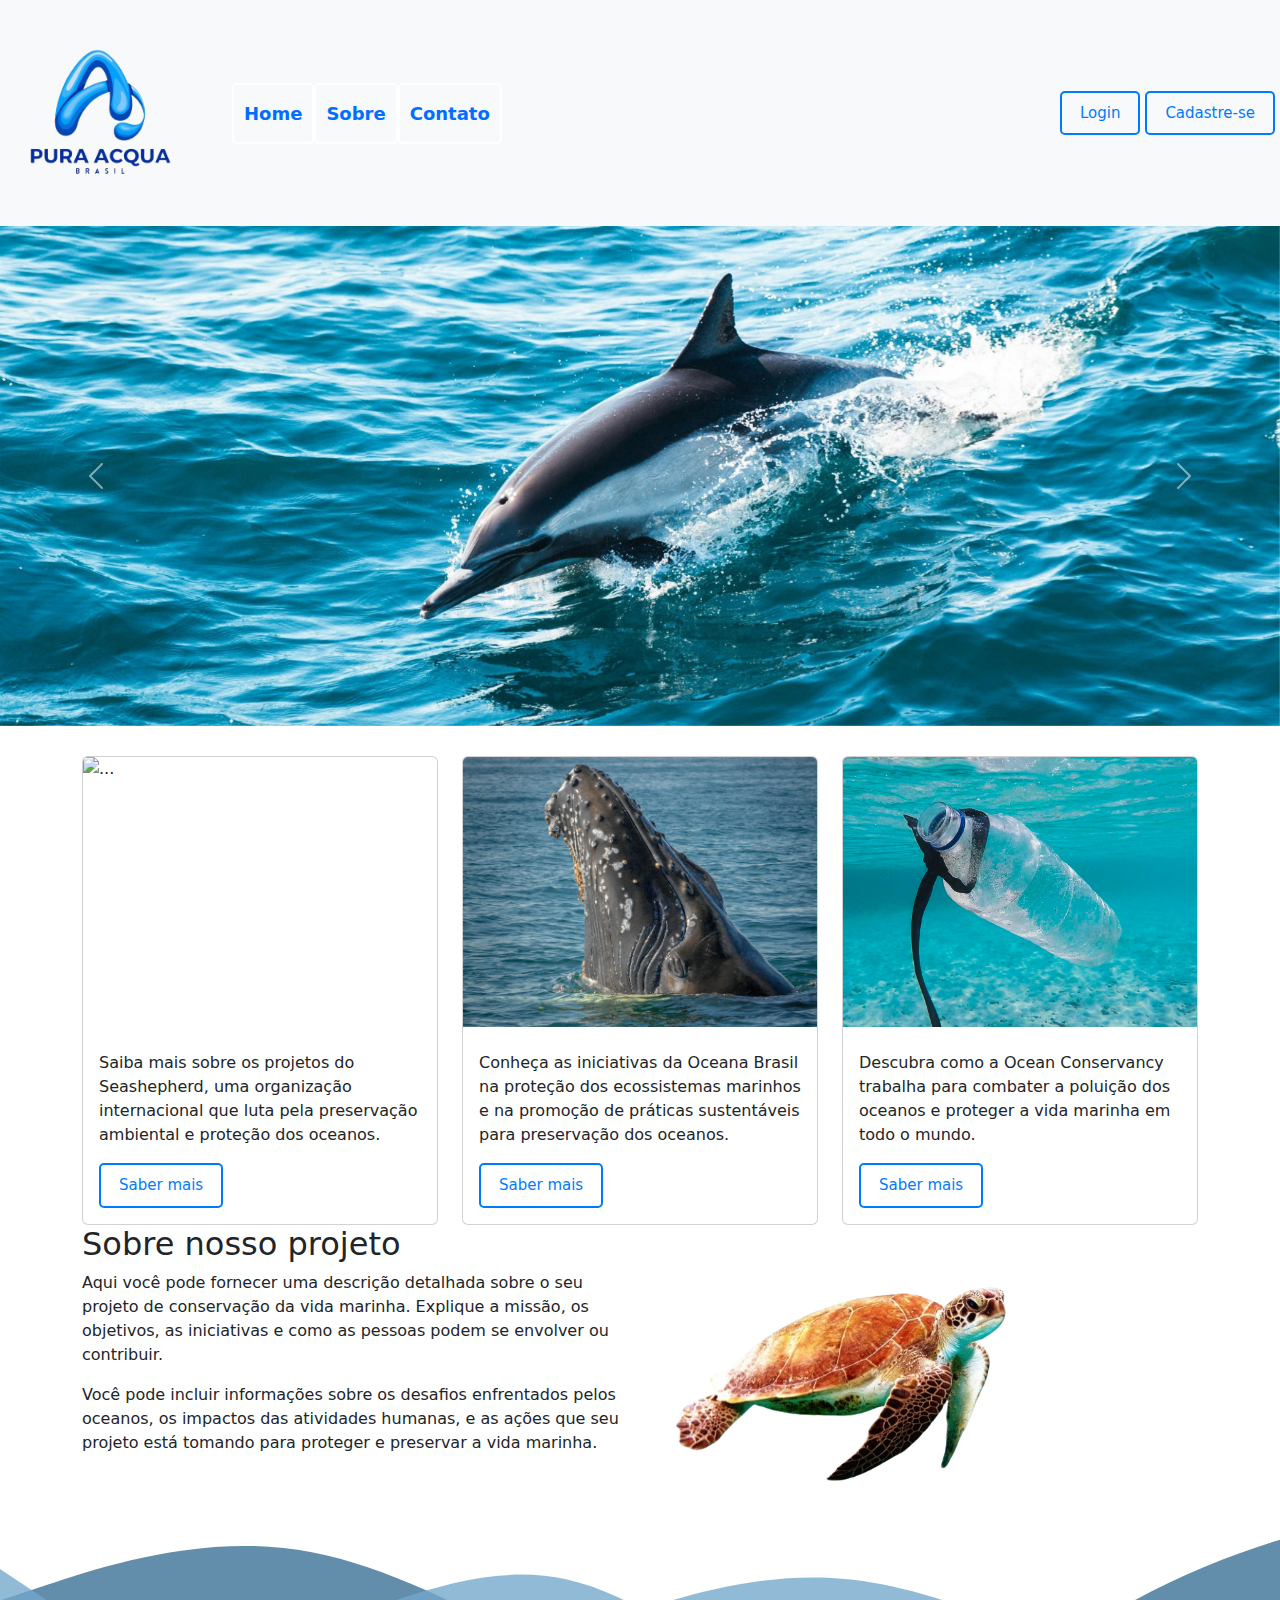
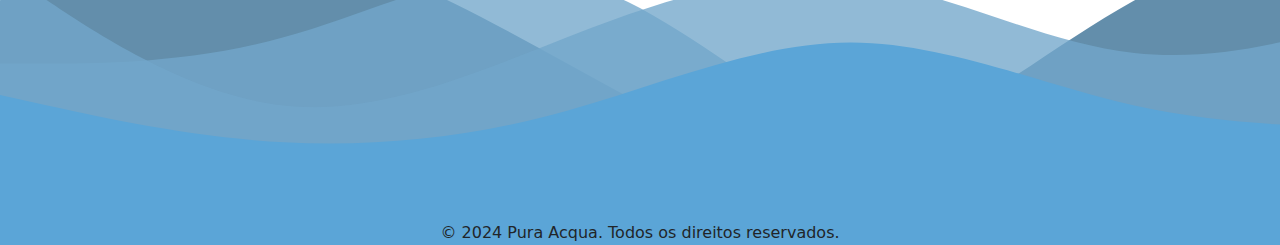
==== Projeto PII/index.html @ 1fbba8b4 "Add files via upload" ====
<!DOCTYPE html>
<html lang="pt-br">

<head>
    <meta charset="UTF-8">
    <meta name="viewport" content="width=device-width, initial-scale=1.0">
    <title>Pura Acqua Brasil</title>
    <link href="https://cdn.jsdelivr.net/npm/bootstrap@5.3.3/dist/css/bootstrap.min.css" rel="stylesheet"
        integrity="sha384-QWTKZyjpPEjISv5WaRU9OFeRpok6YctnYmDr5pNlyT2bRjXh0JMhjY6hW+ALEwIH" crossorigin="anonymous">
    <link rel="stylesheet" href="style.css">

</head>


<body>
    <!--Início Navegação-->
    <div id="nav">
        <header>
            <nav class="navbar navbar-expand-lg bg-body-tertiary">
                <div class="container-fluid">
                    <a class="navbar-brand" href="#">
                        <img src="Pictures/PURA_ACQUA-removebg-preview.png" alt="Logotipo do Pura Acqua"
                            style="max-width: 200px; height: auto;">
                    </a>
                    <a class="navbar-brand" href="#"></a>
                    <button class="navbar-toggler" type="button" data-bs-toggle="collapse"
                        data-bs-target="#navbarSupportedContent" aria-controls="navbarSupportedContent"
                        aria-expanded="false" aria-label="Toggle navigation">
                        <span class="navbar-toggler-icon"></span>
                    </button>
                    <div class="collapse navbar-collapse" id="navbarSupportedContent">
                        <ul class="navbar-nav me-auto mb- mb-lg-0">
                            <li class="nav-item">
                                <a class="nav-link Home" aria-current="page" href="#Home">Home</a>
                            </li>
                            <li class="nav-item">
                                <a class="nav-link sobre" href="#sobre">Sobre</a>

                            </li>
                            <li class="nav-item">
                                <a class="nav-link contato" href="#contato">Contato</a>
                            </li>
                        </ul>
                        <!--Botões de Login e Cadastro-->
                        <form class="d-flex" role="search">
                            <button class="btn btn-outline-success" type="button"
                                onclick="window.location.href='login.html'">Login</button>

                            <button class="btn btn-outline-success" type="button"
                                onclick="window.location.href='cadastro.html'">Cadastre-se</button>
                        </form>
                    </div>
                </div>
            </nav>
        </header>
    </div>

    </div>
    <!--Fim Navegação-->
    <div id="main">
        <main>
            <section id="carouselExampleFade" class="carousel slide carousel-fade">
                <div class="carousel-inner">
                    <div class="carousel-item active">
                        <img src="Pictures/golfinho.jpg" class="d-block w-100" alt="Imagem com barco no Oceano">
                    </div>
                    <div class="carousel-item">
                        <img src="Pictures/cauda baleia.jpg" class="d-block w-100"
                            alt="Pintura, tons de azul">
                    </div>
                    <div class="carousel-item">
                        <img src="Pictures/Blue.Ocean.jpeg" class="d-block w-100" alt="...">
                    </div>
                    <div class="carousel-item">
                        <img src="Pictures/tartaruga filhote.jpg" class="d-block w-100" alt="...">
                </div>
                <button class="carousel-control-prev" type="button" data-bs-target="#carouselExampleFade"
                    data-bs-slide="prev">
                    <span class="carousel-control-prev-icon" aria-hidden="true"></span>
                    <span class="visually-hidden">Previous</span>
                </button>
                <button class="carousel-control-next" type="button" data-bs-target="#carouselExampleFade"
                    data-bs-slide="next">
                    <span class="carousel-control-next-icon" aria-hidden="true"></span>
                    <span class="visually-hidden">Next</span>
                </button>
            </section>
           
        </main>
    </div>

    <section class="card-section">
        <div class="container">
            <div class="row">
                <div class="col-sm-12 col-md-4 card-conteudo" id="conteudo1">
                    <div class="card">
                        <img src="Pictures/exterior-portrait-kids-world-environment-day.jpg" class="card-img-top"
                            alt="...">
                        <div class="card-body">
                            <h5 class="card-title"></h5>
                            <p class="card-text">Saiba mais sobre os projetos do Seashepherd, uma organização
                                internacional que luta pela preservação ambiental e proteção dos oceanos.</p>
                            <a href="https://seashepherd.org.br/" class="btn btn-primary">Saber mais</a>
                        </div>
                    </div>
                </div>
                <div class="col-sm-12 col-md-4 card-conteudo" id="conteudo2">
                    <div class="card">
                        <img src="Pictures/baleia.jpg" class="card-img-top"
                            alt="...">
                        <div class="card-body">
                            <h5 class="card-title"></h5>
                            <p class="card-text">Conheça as iniciativas da Oceana Brasil na proteção dos ecossistemas
                                marinhos e na promoção de práticas sustentáveis para preservação dos oceanos.</p>
                            <a href="https://brasil.oceana.org/o-que-nos-fazemos/" class="btn btn-primary">Saber mais</a>
                        </div>
                    </div>
                </div>

                <div class="col-sm-12 col-md-4 card-conteudo" id="conteudo3">
                    <div class="card">
                        <img src="Pictures/garrafa pet.jpg" class="card-img-top"
                            alt="...">
                        <div class="card-body">
                            <h5 class="card-title"></h5>
                            <p class="card-text">Descubra como a Ocean Conservancy trabalha para combater a poluição dos
                                oceanos e proteger a vida marinha em todo o mundo.</p>
                            <a href="https://www.oceanconservancy.org/" class="btn btn-primary">Saber mais</a>
                        </div>
                    </div>
                </div>
            </div>
        </div>
    </section>


    <section id="sobre">
        <div class="container">
            <div class="row">
                
                <div class="col-md-6">
                    <h2>Sobre nosso projeto</h2>
                    <p>Aqui você pode fornecer uma descrição detalhada sobre o seu projeto de conservação da vida
                        marinha. Explique a missão, os objetivos, as iniciativas e como as pessoas podem se envolver ou
                        contribuir.</p>
                    <p>Você pode incluir informações sobre os desafios enfrentados pelos oceanos, os impactos das
                        atividades humanas, e as ações que seu projeto está tomando para proteger e preservar a vida
                        marinha.</p>
                </div>
                <div class="col-md-6">
                    <!-- Aqui você pode adicionar imagens ou outros elementos relacionados ao seu projeto -->
                    <img id="tartaruga" src="Pictures/tartaruga_imagem-removebg-preview.png" alt="Tartaruga de Pente">
                </div>
            </div>
        </div>
    </section>

    <!--<li><a href="https://www.greenpeace.org/brasil/">Greenpeace Brasil</a></li>
        <li><a href="https://www.wwf.org.br/">WWF Brasil</a></li>
        <li><a href="https://www.oceanconservancy.org/">Ocean Conservancy</a></li>
        </ul>
        <p>Visite os sites dessas organizações para aprender mais sobre seus esforços e descobrir como você pode se
            envolver e ajudar.</p>
        </section>
    </div>-->

    <!--footer-->
    <footer>
        <div>
            <svg class="waves" xmlns="http://www.w3.org/2000/svg" viewBox="0 0 1300 320">
                <path class="wave-1" fill="#145581a9" fill-opacity="1"
                    d="M0,96L48,80C96,64,192,32,288,42.7C384,53,480,107,576,160C672,213,768,267,864,250.7C960,235,1056,149,1152,96C1248,43,1344,21,1392,10.7L1440,0L1440,320L1392,320C1344,320,1248,320,1152,320C1056,320,960,320,864,320C768,320,672,320,576,320C480,320,384,320,288,320C192,320,96,320,48,320L0,320Z">
                </path>
                <path class="wave-2" fill="#72a7cac7" fill-opacity="1"
                    d="M0,160L48,160C96,160,192,160,288,133.3C384,107,480,53,576,74.7C672,96,768,192,864,234.7C960,277,1056,267,1152,250.7C1248,235,1344,213,1392,202.7L1440,192L1440,320L1392,320C1344,320,1248,320,1152,320C1056,320,960,320,864,320C768,320,672,320,576,320C480,320,384,320,288,320C192,320,96,320,48,320L0,320Z">
                </path>
                <path class="wave-3" fill="#72a7cac7" fill-opacity="1"
                    d="M0,64L48,96C96,128,192,192,288,202.7C384,213,480,171,576,133.3C672,96,768,64,864,74.7C960,85,1056,139,1152,149.3C1248,160,1344,128,1392,112L1440,96L1440,320L1392,320C1344,320,1248,320,1152,320C1056,320,960,320,864,320C768,320,672,320,576,320C480,320,384,320,288,320C192,320,96,320,48,320L0,320Z">
                </path>
                <path class="wave-4" fill="#5BA5D7"
                    d="M0,192L48,202.7C96,213,192,235,288,240C384,245,480,235,576,208C672,181,768,139,864,138.7C960,139,1056,181,1152,202.7C1248,224,1344,224,1392,224L1440,224L1440,320L1392,320C1344,320,1248,320,1152,320C1056,320,960,320,864,320C768,320,672,320,576,320C480,320,384,320,288,320C192,320,96,320,48,320L0,320Z">
                </path>
            </svg>
        </div>
        <div class="copyright">
            <p>&copy; 2024 Pura Acqua. Todos os direitos reservados.</p>
        </div>
    </footer>

    <!--Scriptbootstrap-->
    <script src="https://cdn.jsdelivr.net/npm/bootstrap@5.3.3/dist/js/bootstrap.bundle.min.js"
        integrity="sha384-YvpcrYf0tY3lHB60NNkmXc5s9fDVZLESaAA55NDzOxhy9GkcIdslK1eN7N6jIeHz"
        crossorigin="anonymous"></script>
    <script src="script.js"></script>

</body>

</html>
---- Projeto PII/style.css ----
.carousel-item img {
    width: 100%;
    height: 100%;
    object-fit: cover;
    transition: opacity 1s ease; /* Adiciona uma transição de opacidade */
}

.carousel-item {
    position: absolute;
    top: 0;
    left: 0;
    right: 0;
    bottom: 0;
    opacity: 0;
    transition: opacity 1s ease;
}

.carousel {
    position: relative;
    width: 100%;
    height: 500px; /* Altura desejada para o carrossel */
    overflow: hidden;
}

.carousel-inner {
    position: relative;
    width: 100%;
    height: 100%;
    overflow: hidden;
}

.carousel-item img {
    width: 100%;
    height: 100%;
    object-fit: cover;
    transition: opacity 1s ease; /* Adiciona uma transição de opacidade */
}

.carousel-item img.active {
    opacity: 1; /* Garante que a imagem ativa seja totalmente visível */
}


.carousel-item img {
    max-width: 100%; /* Define a largura máxima da imagem */
    height: auto; /* Mantém a proporção da imagem */
    object-fit: cover; /* Redimensiona a imagem para cobrir completamente o espaço sem distorcer */
    width: 100%;
    height: 500px; /* Altura desejada para as imagens */
}

.card-img-top {
    height: 270px; /* Defina a altura desejada para todas as imagens do card */
    object-fit: cover; /* Redimensiona a imagem para cobrir completamente o espaço sem distorcer */
}

.container {
    display: grid;
}

.card-conteudo{
    padding-top: 30px;
}

.conteudo {
    width: 90%;
    padding-top: 10%;
}

.container-fluid {
    padding: 0;
}


footer {
    position: relative;
}

.waves{
    border: none;
    bottom: 0;
    left: 0;
    right: 0;
}

.wave-1{
    animation: moveWave1 3s ease-in-out  infinite alternate;
}

@keyframes moveWave1{
    from{
        transform: translatex(-30px);
    }
}
.wave-2{
    animation: moveWave2 3s 1.2s ease-in-out  infinite alternate;
}

@keyframes moveWave2{
    from{
        transform: translatex(-20px);
    }
}

.wave-3{
    animation: moveWave3 3s ease-in-out  infinite alternate;
}

@keyframes moveWave3{
    from{
        transform: translatex(-15px);
    }
}


.copyright{
   background-color: #5BA5D7;
   border: none;
   text-align: center;
}


.copyright p{
    margin: 0;

}

/* Estilo dos botões (Saber Main, Login e Cadastro) */
.btn {
    display: inline-block;
    padding: 9px 18px;
    font-size: 15px;
    text-align: center;
    text-decoration: none;
    border: 2px solid #007bff; /* Cor da borda */
    color: #007bff; /* Cor do texto */
    background-color: transparent; /* Fundo transparente */
    border-radius: 5px; /* Borda arredondada */
    transition: all 0.3s ease;
    margin-right: 5px; /* Espaçamento entre os botões */
}

/* Estilo dos botões quando passa o mouse */
.btn:hover {
    background-color: #0055b1; /* Cor de fundo ao passar o mouse */
    color: #fff; /* Cor do texto ao passar o mouse */
}

/* Estilo dos botões */
.navbar-nav .nav-link.Home,
.navbar-nav .nav-link.sobre,
.navbar-nav .nav-link.contato {
    font-size: 18px;
    font-weight: bold;
    padding: 15px 10px;
    color: #006eff; /* Cor do texto */
    background-color: transparent; /* Cor de fundo */
    border: 2px solid #fff; /* Cor da borda */
    border-radius: 5px; /* Borda arredondada */
    transition: all 0.3s ease;
}

/* Estilo dos botões quando passa o mouse */
.navbar-nav.nav-link.Home:hover,
.navbar-nav .nav-link.sobre:hover,
.navbar-nav .nav-link.contato:hover {
    background-color: #ffffff; /* Cor de fundo ao passar o mouse */
    border-color: #0056b3; /* Cor da borda ao passar o mouse */
}

#tartaruga {
    max-width: 450px; /* Define a largura máxima da imagem */
    height: auto; /* Mantém a proporção da imagem */
}
/*#Conteudo1 {
    width: 90%;
    padding-top: 10%;
}

#conteudo2 {
    width: 90%;
    padding-top: 10%;
}

#conteudo3 {
    width: 90%;
    padding-top: 10%;
}

#conteudo3 {
    width: 90%;
    padding-top: 10%;
}
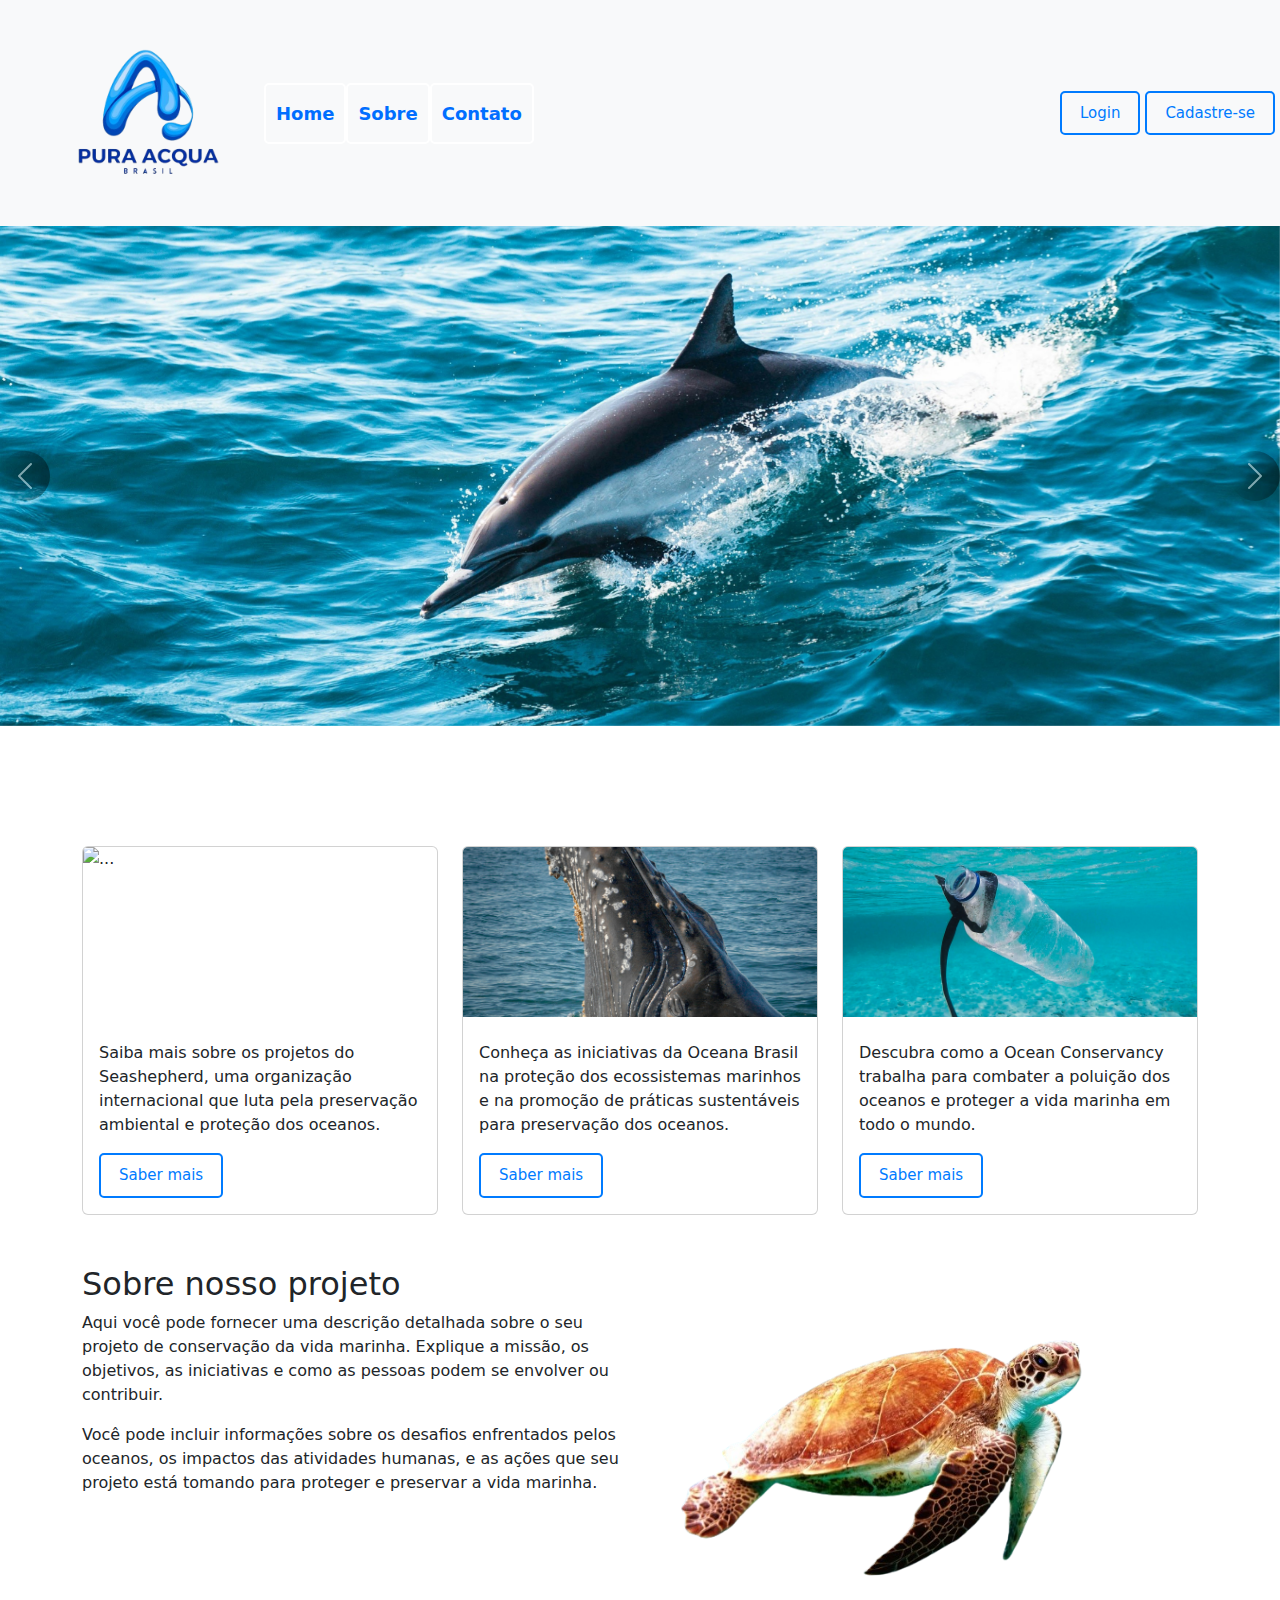
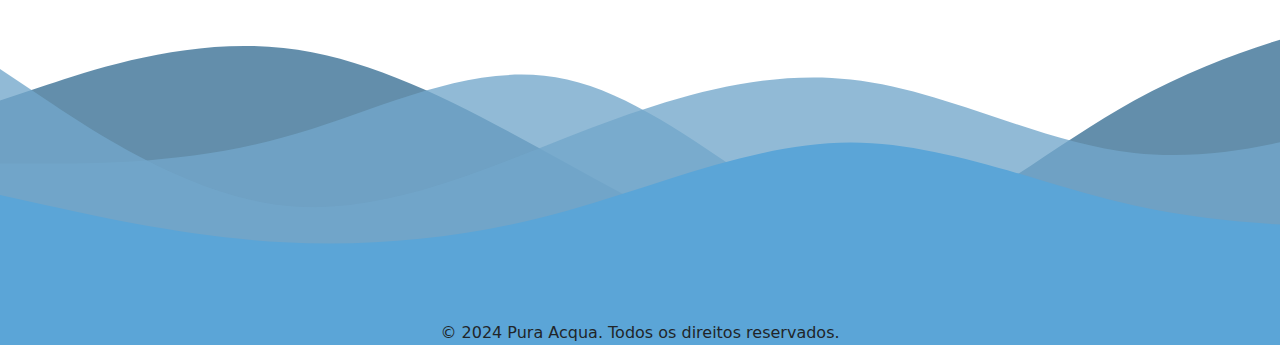
==== commit 7e459acc: "codigo atualizado" ====
--- a/Projeto PII/index.html
+++ b/Projeto PII/index.html
@@ -8,19 +8,25 @@
     <link href="https://cdn.jsdelivr.net/npm/bootstrap@5.3.3/dist/css/bootstrap.min.css" rel="stylesheet"
         integrity="sha384-QWTKZyjpPEjISv5WaRU9OFeRpok6YctnYmDr5pNlyT2bRjXh0JMhjY6hW+ALEwIH" crossorigin="anonymous">
     <link rel="stylesheet" href="style.css">
-
+     <link rel="icon" href="Pictures/Pura aqcua ABA.png" type="Logotipo/png" sizes="32x32">
+     
 </head>
 
 
 <body>
+    
     <!--Início Navegação-->
     <div id="nav">
         <header>
             <nav class="navbar navbar-expand-lg bg-body-tertiary">
                 <div class="container-fluid">
                     <a class="navbar-brand" href="#">
-                        <img src="Pictures/PURA_ACQUA-removebg-preview.png" alt="Logotipo do Pura Acqua"
-                            style="max-width: 200px; height: auto;">
+                        <a class="navbar-brand" href="#">
+                            <a class="navbar-brand" href="#">
+                                <a class="navbar-brand ms-auto ms-lg-0 mx-auto" href="#">
+                                    <img id="logo" src="Pictures/PURA_ACQUA-removebg-preview.png" alt="Logotipo do Pura Acqua"
+                                    style="max-width: 200px; height: auto;">
+                       
                     </a>
                     <a class="navbar-brand" href="#"></a>
                     <button class="navbar-toggler" type="button" data-bs-toggle="collapse"
@@ -31,6 +37,7 @@
                     <div class="collapse navbar-collapse" id="navbarSupportedContent">
                         <ul class="navbar-nav me-auto mb- mb-lg-0">
                             <li class="nav-item">
+                                <!-- Rolagem suave ate as seçoes -->
                                 <a class="nav-link Home" aria-current="page" href="#Home">Home</a>
                             </li>
                             <li class="nav-item">
@@ -42,13 +49,13 @@
                             </li>
                         </ul>
                         <!--Botões de Login e Cadastro-->
-                        <form class="d-flex" role="search">
-                            <button class="btn btn-outline-success" type="button"
-                                onclick="window.location.href='login.html'">Login</button>
-
-                            <button class="btn btn-outline-success" type="button"
-                                onclick="window.location.href='cadastro.html'">Cadastre-se</button>
-                        </form>
+                        
+<form class="d-flex" role="search">
+    <button class="btn btn-outline-success btn-custom" type="button" onclick="window.location.href='login.html'">Login</button>
+    <button class="btn btn-outline-success btn-custom" type="button" onclick="window.location.href='cadastro.html'">Cadastre-se</button>
+    
+</form>
+
                     </div>
                 </div>
             </nav>
@@ -62,18 +69,27 @@
             <section id="carouselExampleFade" class="carousel slide carousel-fade">
                 <div class="carousel-inner">
                     <div class="carousel-item active">
-                        <img src="Pictures/golfinho.jpg" class="d-block w-100" alt="Imagem com barco no Oceano">
-                    </div>
+                        <img src="Pictures/golfinho.jpg" class="d-block w-100" alt="#">
+                    </div>
+                    
                     <div class="carousel-item">
-                        <img src="Pictures/cauda baleia.jpg" class="d-block w-100"
-                            alt="Pintura, tons de azul">
-                    </div>
+                        <img src="Pictures/cauda baleia.jpg" class="d-block w-100">
+                    </div>
+
                     <div class="carousel-item">
                         <img src="Pictures/Blue.Ocean.jpeg" class="d-block w-100" alt="...">
                     </div>
+
                     <div class="carousel-item">
                         <img src="Pictures/tartaruga filhote.jpg" class="d-block w-100" alt="...">
                 </div>
+                <div class="carousel-item">
+                    <img src="Pictures/polvo.jpg" class="d-block w-100" alt="...">
+            </div>
+            <div class="carousel-item">
+                <img src="Pictures/tubarao baleia.jpg" class="d-block w-100" alt="...">
+        </div>
+
                 <button class="carousel-control-prev" type="button" data-bs-target="#carouselExampleFade"
                     data-bs-slide="prev">
                     <span class="carousel-control-prev-icon" aria-hidden="true"></span>
@@ -81,14 +97,16 @@
                 </button>
                 <button class="carousel-control-next" type="button" data-bs-target="#carouselExampleFade"
                     data-bs-slide="next">
+                    
                     <span class="carousel-control-next-icon" aria-hidden="true"></span>
                     <span class="visually-hidden">Next</span>
                 </button>
+                
             </section>
            
         </main>
     </div>
-
+       
     <section class="card-section">
         <div class="container">
             <div class="row">
@@ -133,7 +151,7 @@
         </div>
     </section>
 
-
+<!-- O efeito de rolagem desce ate aqui pois foi chamado pelo mesmo nome "sobre" com letras minusculas -->
     <section id="sobre">
         <div class="container">
             <div class="row">
@@ -148,21 +166,12 @@
                         marinha.</p>
                 </div>
                 <div class="col-md-6">
-                    <!-- Aqui você pode adicionar imagens ou outros elementos relacionados ao seu projeto -->
+                    
                     <img id="tartaruga" src="Pictures/tartaruga_imagem-removebg-preview.png" alt="Tartaruga de Pente">
                 </div>
             </div>
         </div>
     </section>
-
-    <!--<li><a href="https://www.greenpeace.org/brasil/">Greenpeace Brasil</a></li>
-        <li><a href="https://www.wwf.org.br/">WWF Brasil</a></li>
-        <li><a href="https://www.oceanconservancy.org/">Ocean Conservancy</a></li>
-        </ul>
-        <p>Visite os sites dessas organizações para aprender mais sobre seus esforços e descobrir como você pode se
-            envolver e ajudar.</p>
-        </section>
-    </div>-->
 
     <!--footer-->
     <footer>
@@ -182,9 +191,11 @@
                 </path>
             </svg>
         </div>
+        
         <div class="copyright">
             <p>&copy; 2024 Pura Acqua. Todos os direitos reservados.</p>
         </div>
+        
     </footer>
 
     <!--Scriptbootstrap-->
--- a/Projeto PII/style.css
+++ b/Projeto PII/style.css
@@ -37,20 +37,20 @@
 }
 
 .carousel-item img.active {
-    opacity: 1; /* Garante que a imagem ativa seja totalmente visível */
-}
-
-
-.carousel-item img {
-    max-width: 100%; /* Define a largura máxima da imagem */
+    opacity: 1;
+}
+
+
+.carousel-item img {
+    max-width: 100%; 
     height: auto; /* Mantém a proporção da imagem */
-    object-fit: cover; /* Redimensiona a imagem para cobrir completamente o espaço sem distorcer */
-    width: 100%;
-    height: 500px; /* Altura desejada para as imagens */
+    object-fit: cover; /* evita distorçao da imagem */
+    width: 100%;
+    height: 500px; 
 }
 
 .card-img-top {
-    height: 270px; /* Defina a altura desejada para todas as imagens do card */
+    height: 270px; 
     object-fit: cover; /* Redimensiona a imagem para cobrir completamente o espaço sem distorcer */
 }
 
@@ -132,18 +132,22 @@
     font-size: 15px;
     text-align: center;
     text-decoration: none;
-    border: 2px solid #007bff; /* Cor da borda */
-    color: #007bff; /* Cor do texto */
-    background-color: transparent; /* Fundo transparente */
-    border-radius: 5px; /* Borda arredondada */
+    border: 2px solid #007bff; 
+    color: #007bff; 
+    background-color: transparent; 
+    border-radius: 5px; 
     transition: all 0.3s ease;
-    margin-right: 5px; /* Espaçamento entre os botões */
-}
-
+    margin-right: 5px;
+}
+.btn-custom {
+    border-color: #007bff; 
+    color: #007bff; 
+}
 /* Estilo dos botões quando passa o mouse */
-.btn:hover {
-    background-color: #0055b1; /* Cor de fundo ao passar o mouse */
-    color: #fff; /* Cor do texto ao passar o mouse */
+.btn-custom:hover {
+    background-color: #005de7; 
+    color: #fff; 
+    border-color: #005de7; 
 }
 
 /* Estilo dos botões */
@@ -153,10 +157,10 @@
     font-size: 18px;
     font-weight: bold;
     padding: 15px 10px;
-    color: #006eff; /* Cor do texto */
-    background-color: transparent; /* Cor de fundo */
-    border: 2px solid #fff; /* Cor da borda */
-    border-radius: 5px; /* Borda arredondada */
+    color: #006eff; 
+    background-color: transparent; 
+    border: 2px solid #fff; 
+    border-radius: 5px; 
     transition: all 0.3s ease;
 }
 
@@ -164,30 +168,178 @@
 .navbar-nav.nav-link.Home:hover,
 .navbar-nav .nav-link.sobre:hover,
 .navbar-nav .nav-link.contato:hover {
-    background-color: #ffffff; /* Cor de fundo ao passar o mouse */
-    border-color: #0056b3; /* Cor da borda ao passar o mouse */
-}
-
+    background-color: #ffffff; 
+    border-color: #0056b3; 
+}
+
+
+/* Estilos para telas de celulares*/
+@media only screen and (max-width: 767px) {
+    .card-section {
+        margin-bottom: 50px;
+    }
+    
+    .carousel-item {
+        height: 200px; /* telas de celulares */
+    }
+
+    .card-img-top {
+        height: 120px; /* telas de celulares */
+    }
+}
+
+/* Estilos para telas de tablets */
+@media only screen and (min-width: 768px) and (max-width: 1023px) {
+    .card-section {
+        margin-bottom: 50px;
+    }
+    .carousel-item {
+        height: 300px; 
+    }
+
+    .card-img-top {
+        height: 180px; 
+    }
+    .carousel-inner {
+        height: 300px;
+    }
+}
+
+/* Estilos para telas de notebooks e desktops */
+@media only screen and (min-width: 1024px) {
+    .card-section {
+        margin-bottom: 50px;
+    }
+    .carousel-item {
+        height: 500px; 
+    }
+
+    .card-img-top {
+        height: 170px; 
+    }
+    .carousel-inner {
+        position: relative;
+        width: 100%;
+        height: 100%;
+        overflow: hidden;
+    }
+}
+
+/* Unidades flexíveis para garantir que os elementos se ajustem dinamicamente */
+.carousel-item img {
+    width: 100%;
+    height: 100%;
+    object-fit: cover;
+    transition: opacity 1s ease;
+}
+
+.card-img-top {
+    max-width: 100%;
+    height: 270px;
+    object-fit: cover;
+}
+
+/* Footer Responsivo */
+footer {
+    width: 100%;
+}
+
+/* Logotipo Responsivo */
 #tartaruga {
-    max-width: 450px; /* Define a largura máxima da imagem */
-    height: auto; /* Mantém a proporção da imagem */
-}
-/*#Conteudo1 {
-    width: 90%;
-    padding-top: 10%;
-}
-
-#conteudo2 {
-    width: 90%;
-    padding-top: 10%;
-}
-
-#conteudo3 {
-    width: 90%;
-    padding-top: 10%;
-}
-
-#conteudo3 {
-    width: 90%;
-    padding-top: 10%;
-}+    max-width: 100%; /* Garante que o logotipo não ultrapasse os limites da tela */
+    height: auto; /* Mantém a proporção do logotipo */
+}
+
+/* Carrossel Responsivo */
+.carousel-item img {
+    width: 100%;
+    height: 100%;
+    object-fit: cover;
+}
+
+/* Cards Responsivos */
+.card-img-top {
+    max-width: 100%; /* Garante que as imagens dos cards não ultrapassem os limites da tela */
+    height: auto; /* Mantém a proporção das imagens dos cards */
+}
+
+/*Celular*/
+@media only screen and (max-width: 767px) {
+    .carousel-item {
+        height: 200px; /* Altura do carrossel para telas de celulares */
+    }
+
+    .card-img-top {
+        height: 120px; /* Altura das imagens dos cards para telas de celulares */
+    }
+}
+
+/*  Tablets */
+@media only screen and (min-width: 768px) and (max-width: 1023px) {
+    .carousel-item {
+        height: 300px; /* Altura do carrossel para telas de tablets */
+    }
+
+    .card-img-top {
+        height: 180px; /* Altura das imagens dos cards para telas de tablets */
+    }
+}
+
+/*  Notebooks e PC */
+@media only screen and (min-width: 1024px) {
+    
+    .carousel-item {
+        height: 500px; 
+    }
+
+    .card-img-top {
+        height: 170px; 
+    }
+}
+.carousel-control-prev,
+.carousel-control-next {
+    position: absolute;
+    top: 50%;
+    transform: translateY(-50%);
+    z-index: 10;
+    width: 50px; 
+    height: 50px; 
+    border-radius: 50%; /* Deixa as setas redondas */
+    background: rgb(0, 0, 0);
+    background: linear-gradient(-90deg, rgba(0,0,0,0.8407738095238095) 0%, rgba(0,0,0,0.27494747899159666) 67%, rgba(0,0,0,0) 100%);
+    opacity: 0.5; /* Opacidade inicial das setas */
+    transition: opacity 0.3s ease; 
+}
+
+.carousel-control-prev {
+    left: 0;
+}
+
+.carousel-control-next {
+    right: 0;
+}
+
+.carousel-control-prev:hover,
+.carousel-control-next:hover {
+    opacity: 1; 
+}
+
+/* Estilos para telas de celulares */
+@media only screen and (max-width: 767px) {
+    .carousel-control-prev,
+    .carousel-control-next {
+        display: none; /* Ocultar as setas em celular*/
+    }
+}
+
+/* Espaçamento abaixo do header e acima dos cards igual e responsivo */
+.card-section {
+    margin-top: 10vh; 
+}
+
+
+@media only screen and (max-width: 767px) {
+    .card-section {
+        margin-top: 30px; 
+    }
+}
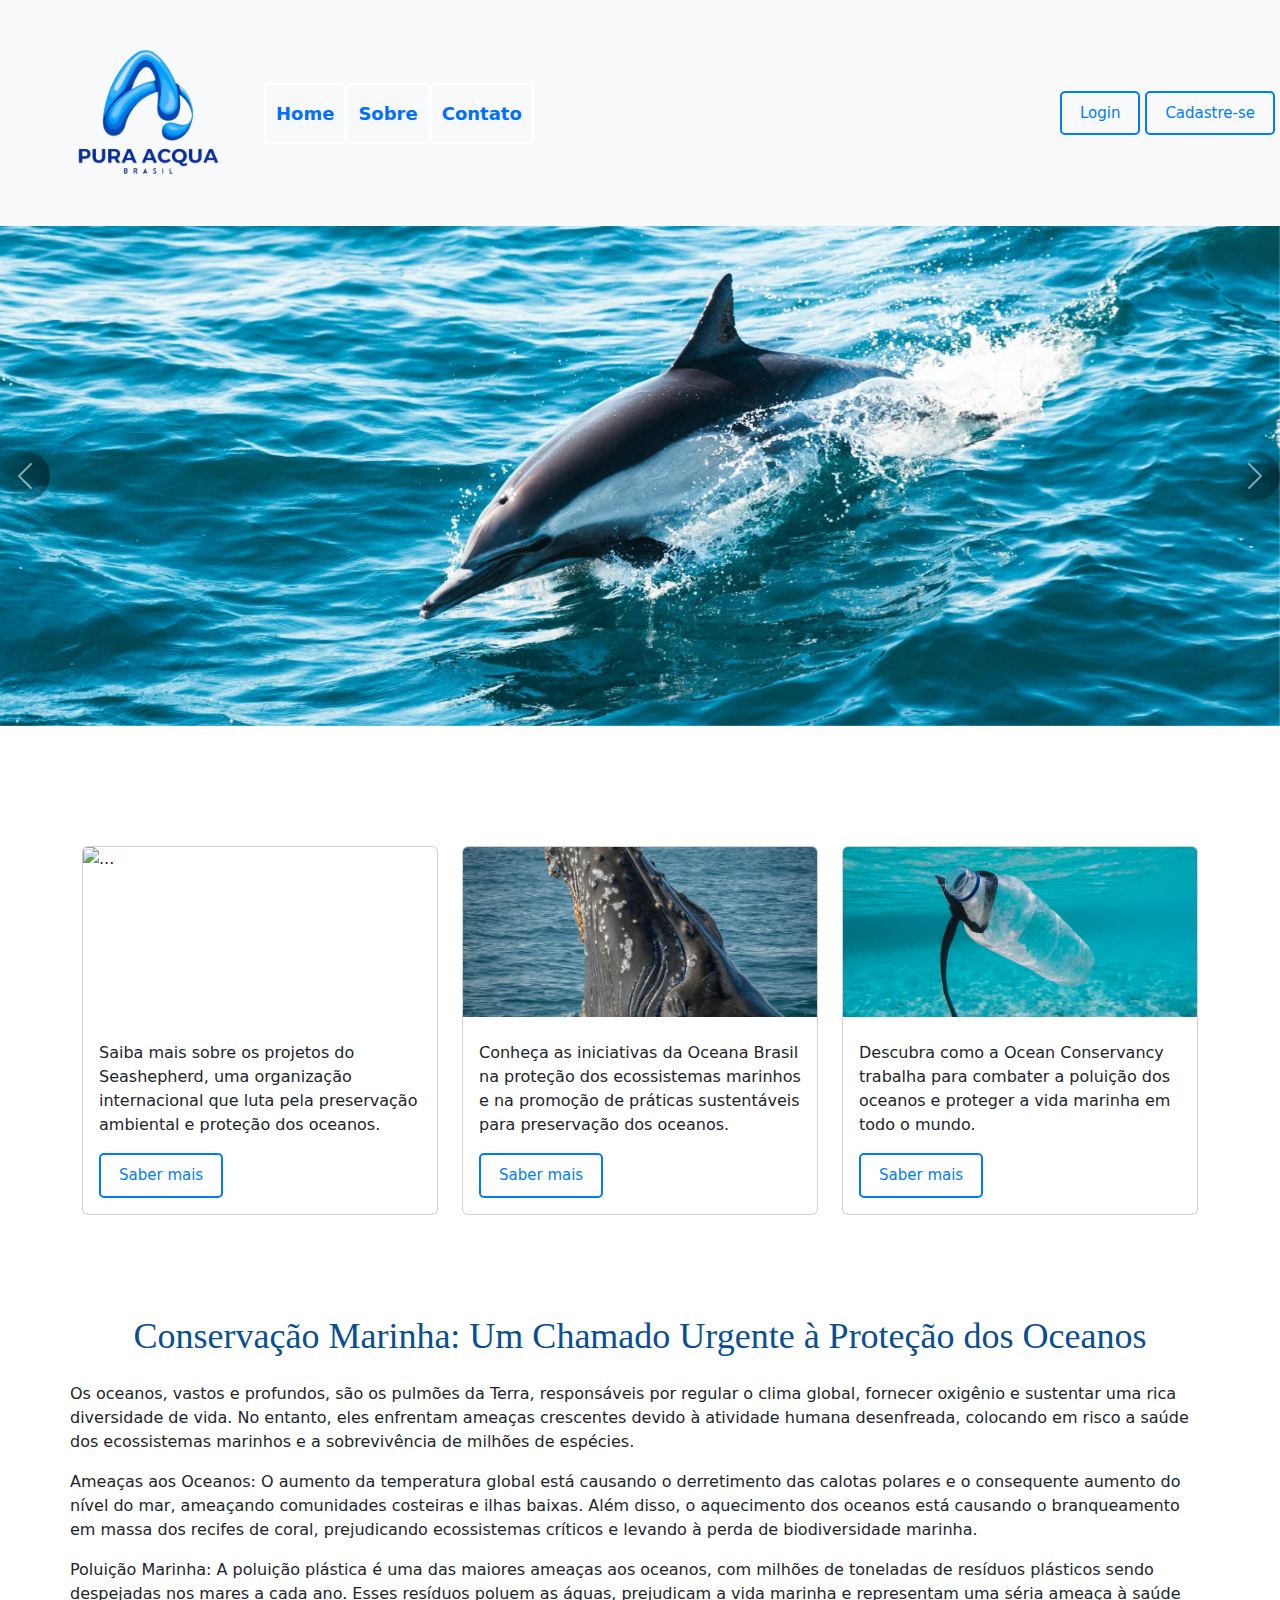
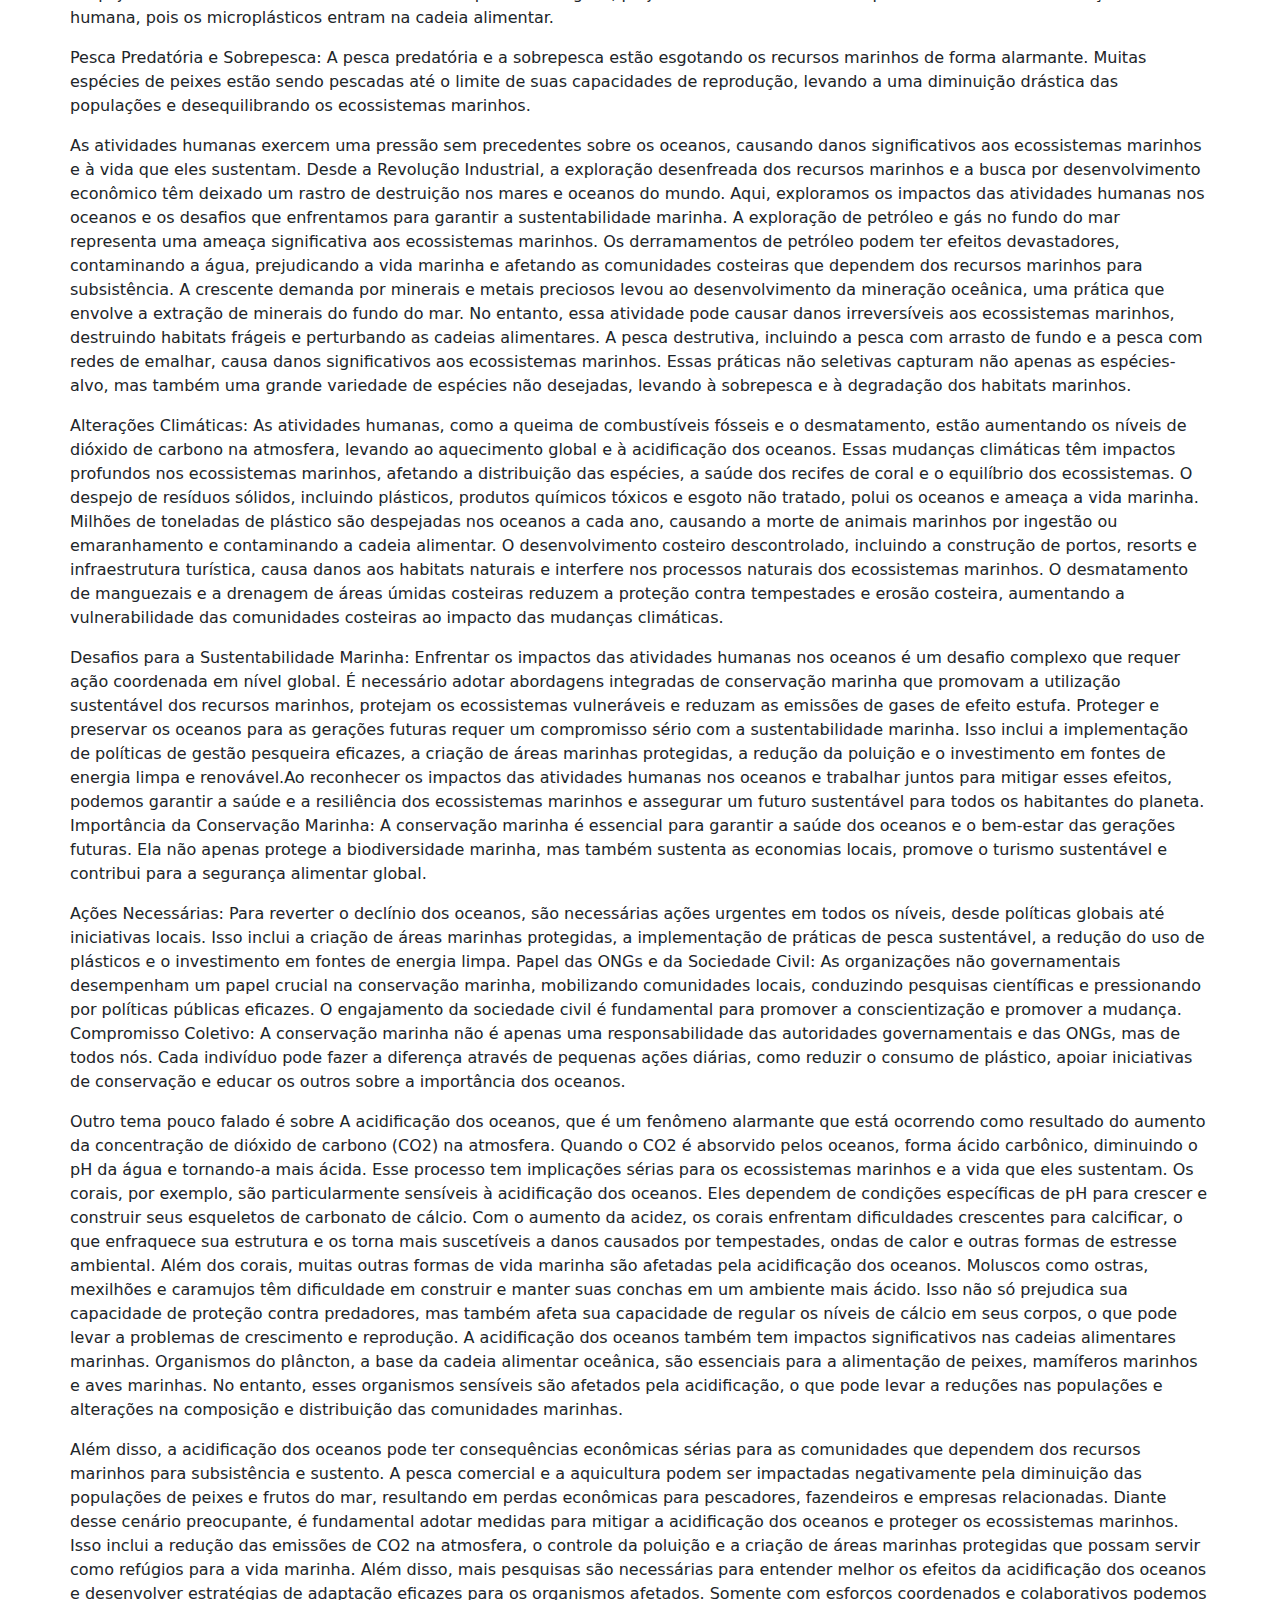
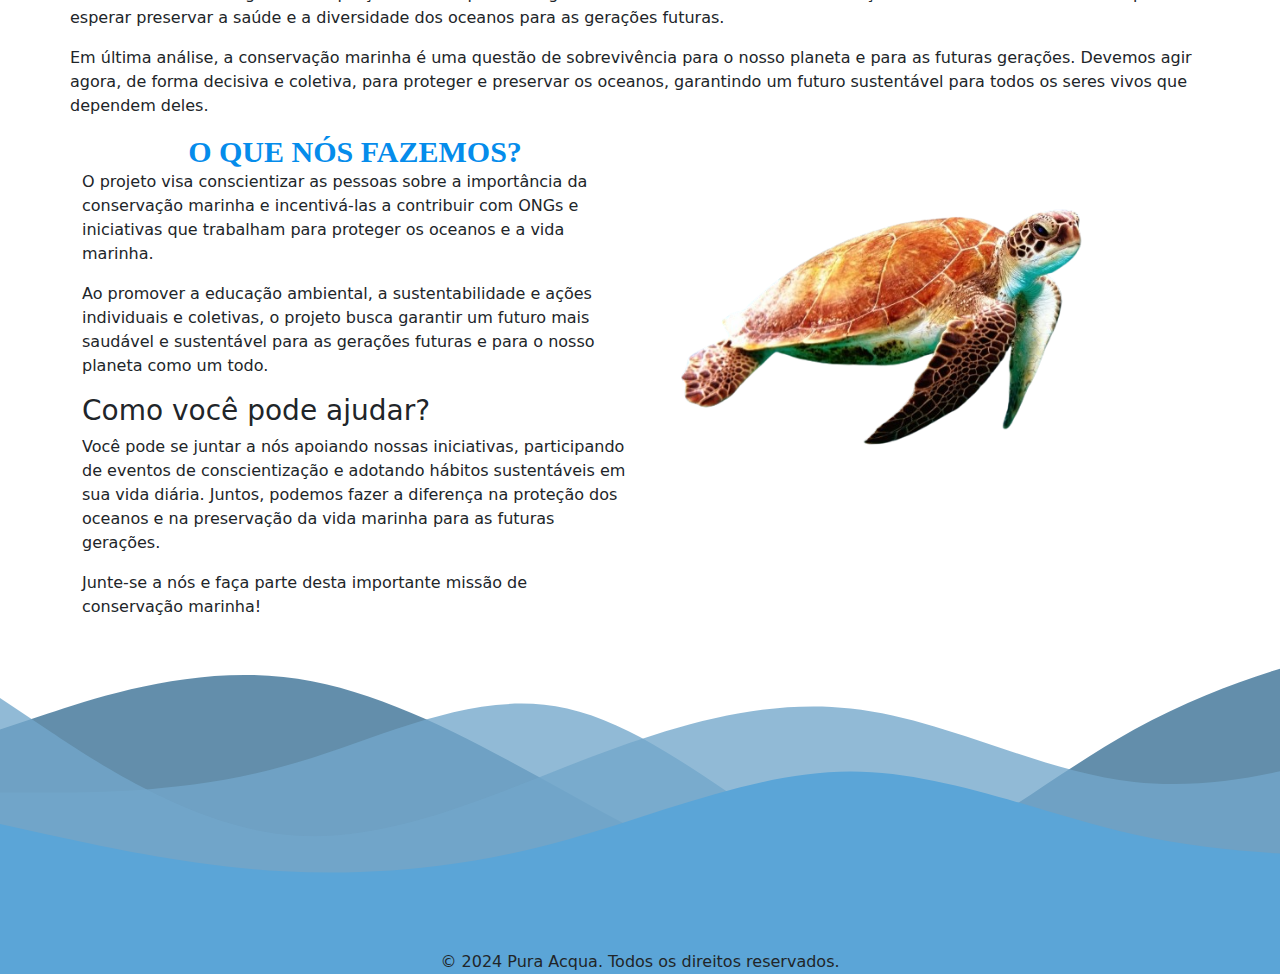
==== commit 77deec11: "Add files via upload" ====
--- a/Projeto PII/index.html
+++ b/Projeto PII/index.html
@@ -75,7 +75,15 @@
                     <div class="carousel-item">
                         <img src="Pictures/cauda baleia.jpg" class="d-block w-100">
                     </div>
-
+                    <div class="carousel-item">
+                        <img src="Pictures/baleia2.jpg" class="d-block w-100">
+                    </div>
+                    <div class="carousel-item">
+                        <img src="Pictures/tubarao_baleia2.jpg" class="d-block w-100">
+                    </div>
+                    <div class="carousel-item">
+                        <img src="Pictures/coral_peixes.jpg" class="d-block w-100">
+                    </div>
                     <div class="carousel-item">
                         <img src="Pictures/Blue.Ocean.jpeg" class="d-block w-100" alt="...">
                     </div>
@@ -151,20 +159,91 @@
         </div>
     </section>
 
+    <section id="Conteudo do site">
+        <div class="container">
+            <div class="row"> <style>
+                /* Personalize o estilo conforme desejado */
+                .custom-heading {
+                  color: #074e92;
+                  text-align: center;
+                  margin-top: 50px;
+                }
+              </style>
+    <h1 class="custom-heading animate__animated animate__fadeInUp">Conservação Marinha: Um Chamado Urgente à Proteção dos Oceanos</h1> 
+
+</p>Os oceanos, vastos e profundos, são os pulmões da Terra, responsáveis por regular o clima global, fornecer oxigênio e sustentar uma rica diversidade de vida. No entanto, eles enfrentam ameaças crescentes devido à atividade humana desenfreada, colocando em risco a saúde dos ecossistemas marinhos e a sobrevivência de milhões de espécies.
+</p>
+Ameaças aos Oceanos: O aumento da temperatura global está causando o derretimento das calotas polares e o consequente aumento do nível do mar, ameaçando comunidades costeiras e ilhas baixas. Além disso, o aquecimento dos oceanos está causando o branqueamento em massa dos recifes de coral, prejudicando ecossistemas críticos e levando à perda de biodiversidade marinha.
+</p>
+Poluição Marinha: A poluição plástica é uma das maiores ameaças aos oceanos, com milhões de toneladas de resíduos plásticos sendo despejadas nos mares a cada ano. Esses resíduos poluem as águas, prejudicam a vida marinha e representam uma séria ameaça à saúde humana, pois os microplásticos entram na cadeia alimentar.
+</p>
+Pesca Predatória e Sobrepesca: A pesca predatória e a sobrepesca estão esgotando os recursos marinhos de forma alarmante. Muitas espécies de peixes estão sendo pescadas até o limite de suas capacidades de reprodução, levando a uma diminuição drástica das populações e desequilibrando os ecossistemas marinhos.
+</p>
+As atividades humanas exercem uma pressão sem precedentes sobre os oceanos, causando danos significativos aos ecossistemas marinhos e à vida que eles sustentam. Desde a Revolução Industrial, a exploração desenfreada dos recursos marinhos e a busca por desenvolvimento econômico têm deixado um rastro de destruição nos mares e oceanos do mundo. Aqui, exploramos os impactos das atividades humanas nos oceanos e os desafios que enfrentamos para garantir a sustentabilidade marinha.
+
+ A exploração de petróleo e gás no fundo do mar representa uma ameaça significativa aos ecossistemas marinhos. Os derramamentos de petróleo podem ter efeitos devastadores, contaminando a água, prejudicando a vida marinha e afetando as comunidades costeiras que dependem dos recursos marinhos para subsistência.
+
+ A crescente demanda por minerais e metais preciosos levou ao desenvolvimento da mineração oceânica, uma prática que envolve a extração de minerais do fundo do mar. No entanto, essa atividade pode causar danos irreversíveis aos ecossistemas marinhos, destruindo habitats frágeis e perturbando as cadeias alimentares.
+
+A pesca destrutiva, incluindo a pesca com arrasto de fundo e a pesca com redes de emalhar, causa danos significativos aos ecossistemas marinhos. Essas práticas não seletivas capturam não apenas as espécies-alvo, mas também uma grande variedade de espécies não desejadas, levando à sobrepesca e à degradação dos habitats marinhos.
+</p>
+Alterações Climáticas: As atividades humanas, como a queima de combustíveis fósseis e o desmatamento, estão aumentando os níveis de dióxido de carbono na atmosfera, levando ao aquecimento global e à acidificação dos oceanos. Essas mudanças climáticas têm impactos profundos nos ecossistemas marinhos, afetando a distribuição das espécies, a saúde dos recifes de coral e o equilíbrio dos ecossistemas.
+
+ O despejo de resíduos sólidos, incluindo plásticos, produtos químicos tóxicos e esgoto não tratado, polui os oceanos e ameaça a vida marinha. Milhões de toneladas de plástico são despejadas nos oceanos a cada ano, causando a morte de animais marinhos por ingestão ou emaranhamento e contaminando a cadeia alimentar.
+
+ O desenvolvimento costeiro descontrolado, incluindo a construção de portos, resorts e infraestrutura turística, causa danos aos habitats naturais e interfere nos processos naturais dos ecossistemas marinhos. O desmatamento de manguezais e a drenagem de áreas úmidas costeiras reduzem a proteção contra tempestades e erosão costeira, aumentando a vulnerabilidade das comunidades costeiras ao impacto das mudanças climáticas.
+</p>
+Desafios para a Sustentabilidade Marinha: Enfrentar os impactos das atividades humanas nos oceanos é um desafio complexo que requer ação coordenada em nível global. É necessário adotar abordagens integradas de conservação marinha que promovam a utilização sustentável dos recursos marinhos, protejam os ecossistemas vulneráveis e reduzam as emissões de gases de efeito estufa.
+ Proteger e preservar os oceanos para as gerações futuras requer um compromisso sério com a sustentabilidade marinha. Isso inclui a implementação de políticas de gestão pesqueira eficazes, a criação de áreas marinhas protegidas, a redução da poluição e o investimento em fontes de energia limpa e renovável.Ao reconhecer os impactos das atividades humanas nos oceanos e trabalhar juntos para mitigar esses efeitos, podemos garantir a saúde e a resiliência dos ecossistemas marinhos e assegurar um futuro sustentável para todos os habitantes do planeta.
+
+Importância da Conservação Marinha: A conservação marinha é essencial para garantir a saúde dos oceanos e o bem-estar das gerações futuras. Ela não apenas protege a biodiversidade marinha, mas também sustenta as economias locais, promove o turismo sustentável e contribui para a segurança alimentar global.
+</p>
+Ações Necessárias: Para reverter o declínio dos oceanos, são necessárias ações urgentes em todos os níveis, desde políticas globais até iniciativas locais. Isso inclui a criação de áreas marinhas protegidas, a implementação de práticas de pesca sustentável, a redução do uso de plásticos e o investimento em fontes de energia limpa.
+
+Papel das ONGs e da Sociedade Civil: As organizações não governamentais desempenham um papel crucial na conservação marinha, mobilizando comunidades locais, conduzindo pesquisas científicas e pressionando por políticas públicas eficazes. O engajamento da sociedade civil é fundamental para promover a conscientização e promover a mudança.
+
+Compromisso Coletivo: A conservação marinha não é apenas uma responsabilidade das autoridades governamentais e das ONGs, mas de todos nós. Cada indivíduo pode fazer a diferença através de pequenas ações diárias, como reduzir o consumo de plástico, apoiar iniciativas de conservação e educar os outros sobre a importância dos oceanos.
+</p>
+
+Outro tema pouco falado é sobre A acidificação dos oceanos, que é um fenômeno alarmante que está ocorrendo como resultado do aumento da concentração de dióxido de carbono (CO2) na atmosfera. Quando o CO2 é absorvido pelos oceanos, forma ácido carbônico, diminuindo o pH da água e tornando-a mais ácida. Esse processo tem implicações sérias para os ecossistemas marinhos e a vida que eles sustentam.
+
+Os corais, por exemplo, são particularmente sensíveis à acidificação dos oceanos. Eles dependem de condições específicas de pH para crescer e construir seus esqueletos de carbonato de cálcio. Com o aumento da acidez, os corais enfrentam dificuldades crescentes para calcificar, o que enfraquece sua estrutura e os torna mais suscetíveis a danos causados por tempestades, ondas de calor e outras formas de estresse ambiental.
+    
+Além dos corais, muitas outras formas de vida marinha são afetadas pela acidificação dos oceanos. Moluscos como ostras, mexilhões e caramujos têm dificuldade em construir e manter suas conchas em um ambiente mais ácido. Isso não só prejudica sua capacidade de proteção contra predadores, mas também afeta sua capacidade de regular os níveis de cálcio em seus corpos, o que pode levar a problemas de crescimento e reprodução.
+    
+A acidificação dos oceanos também tem impactos significativos nas cadeias alimentares marinhas. Organismos do plâncton, a base da cadeia alimentar oceânica, são essenciais para a alimentação de peixes, mamíferos marinhos e aves marinhas. No entanto, esses organismos sensíveis são afetados pela acidificação, o que pode levar a reduções nas populações e alterações na composição e distribuição das comunidades marinhas.
+
+</p>
+Além disso, a acidificação dos oceanos pode ter consequências econômicas sérias para as comunidades que dependem dos recursos marinhos para subsistência e sustento. A pesca comercial e a aquicultura podem ser impactadas negativamente pela diminuição das populações de peixes e frutos do mar, resultando em perdas econômicas para pescadores, fazendeiros e empresas relacionadas.
+    
+Diante desse cenário preocupante, é fundamental adotar medidas para mitigar a acidificação dos oceanos e proteger os ecossistemas marinhos. Isso inclui a redução das emissões de CO2 na atmosfera, o controle da poluição e a criação de áreas marinhas protegidas que possam servir como refúgios para a vida marinha. Além disso, mais pesquisas são necessárias para entender melhor os efeitos da acidificação dos oceanos e desenvolver estratégias de adaptação eficazes para os organismos afetados. Somente com esforços coordenados e colaborativos podemos esperar preservar a saúde e a diversidade dos oceanos para as gerações futuras.
+</p>
+Em última análise, a conservação marinha é uma questão de sobrevivência para o nosso planeta e para as futuras gerações. Devemos agir agora, de forma decisiva e coletiva, para proteger e preservar os oceanos, garantindo um futuro sustentável para todos os seres vivos que dependem deles.
+</p>
+
+
+
+
+</section>
+
+
 <!-- O efeito de rolagem desce ate aqui pois foi chamado pelo mesmo nome "sobre" com letras minusculas -->
     <section id="sobre">
         <div class="container">
             <div class="row">
                 
                 <div class="col-md-6">
-                    <h2>Sobre nosso projeto</h2>
-                    <p>Aqui você pode fornecer uma descrição detalhada sobre o seu projeto de conservação da vida
-                        marinha. Explique a missão, os objetivos, as iniciativas e como as pessoas podem se envolver ou
-                        contribuir.</p>
-                    <p>Você pode incluir informações sobre os desafios enfrentados pelos oceanos, os impactos das
-                        atividades humanas, e as ações que seu projeto está tomando para proteger e preservar a vida
-                        marinha.</p>
-                </div>
+                    <h1 class="tb-heading has-text-color" data-toolset-blocks-heading="0136c3721649b00810c5b9e56f2c8aab" data-last-update="1.4">O Que Nós Fazemos?</h1>
+                    <p>O projeto visa conscientizar as pessoas sobre a importância da conservação marinha e incentivá-las a contribuir com ONGs e iniciativas que trabalham para proteger os oceanos e a vida marinha.
+                    </p> Ao promover a educação ambiental, a sustentabilidade e ações individuais e coletivas, o projeto busca garantir um futuro mais saudável e sustentável para as gerações futuras e para o nosso planeta como um todo.</p>
+                    
+                    <h3>Como você pode ajudar?
+                    </h3>
+                    <p>Você pode se juntar a nós apoiando nossas iniciativas, participando de eventos de conscientização e adotando hábitos sustentáveis em sua vida diária. Juntos, podemos fazer a diferença na proteção dos oceanos e na preservação da vida marinha para as futuras gerações.</p>
+
+                        </p>Junte-se a nós e faça parte desta importante missão de conservação marinha!</p>
+                </div>
+
                 <div class="col-md-6">
                     
                     <img id="tartaruga" src="Pictures/tartaruga_imagem-removebg-preview.png" alt="Tartaruga de Pente">
--- a/Projeto PII/style.css
+++ b/Projeto PII/style.css
@@ -1,3 +1,4 @@
+
 .carousel-item img {
     width: 100%;
     height: 100%;
@@ -171,7 +172,19 @@
     background-color: #ffffff; 
     border-color: #0056b3; 
 }
-
+h1.tb-heading[data-toolset-blocks-heading="0136c3721649b00810c5b9e56f2c8aab"] {
+    font-size: 30px;
+    font-weight: bold;
+    text-transform: uppercase;
+    color: rgba(5, 140, 235, 1);
+    text-align: center;
+    padding-bottom: 0px;
+    margin-bottom: 0px;
+}
+h1 {
+    font-family: "Good Headline Pro Condensed News";
+    font-size: 36px;
+}
 
 /* Estilos para telas de celulares*/
 @media only screen and (max-width: 767px) {
